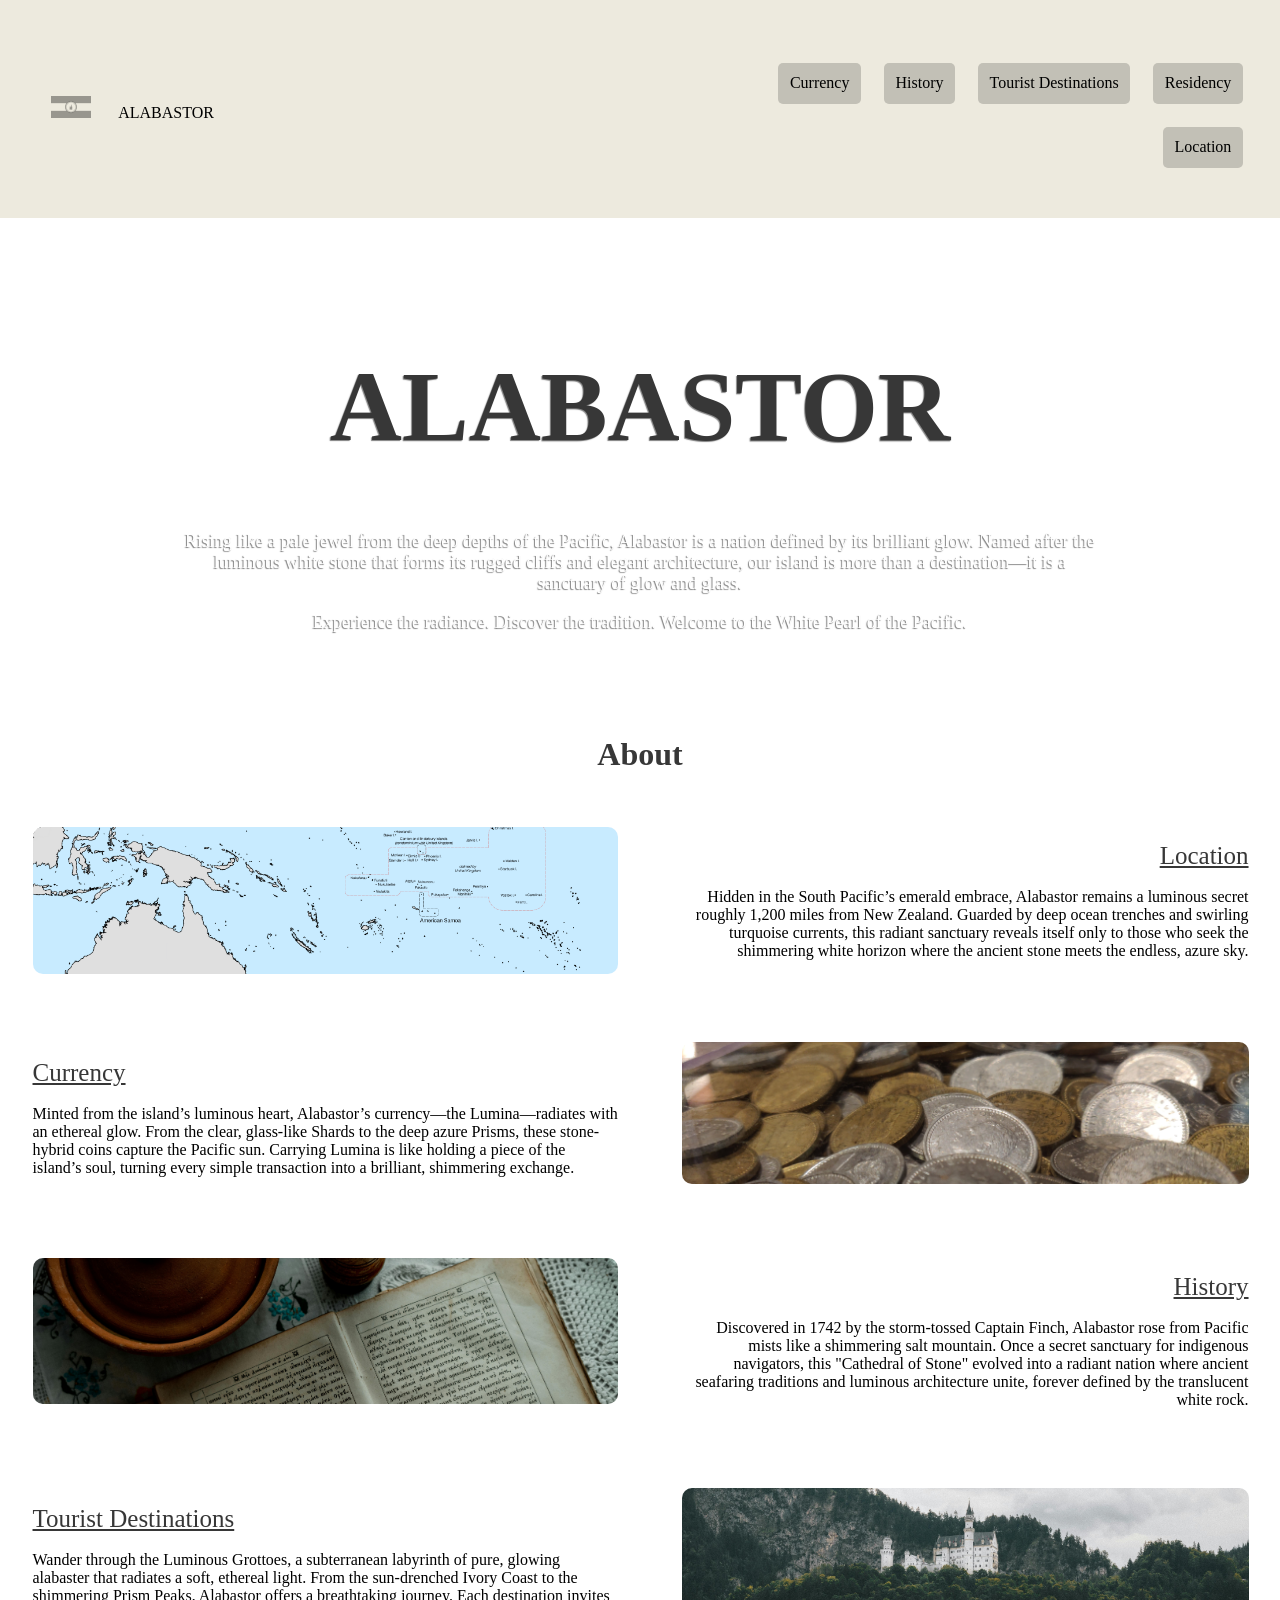
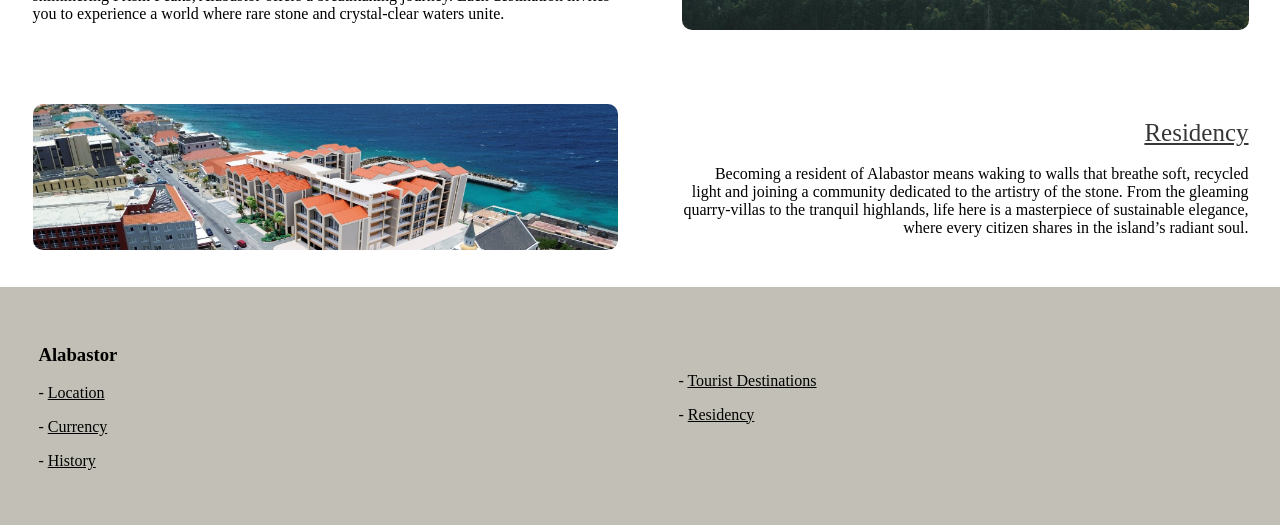
==== Website Assessment/index.html @ 1483ee30 "Final 1.0 Added all the text and images and the other 2 html files as planned. Everything works corr" ====
<!DOCTYPE html>
<html lang="en">
    <!--
    The head section contains important infortmation for the browser to access
    -->
    <head>
        <title>Alabastor</title>
        <meta charset="UTF-8" />
        <meta name="viewport" content="width=device-width, initial-scale=1.0">
        <link rel="stylesheet" type="text/css" href="styles/styles.css">
        <link rel="preconnect" href="https://fonts.googleapis.com">
        <link rel="preconnect" href="https://fonts.gstatic.com" crossorigin>
        <link href="https://fonts.googleapis.com/css2?family=Google+Sans:ital,opsz,wght@0,17..18,400..700;1,17..18,400..700&family=Roboto:ital,wght@0,100..900;1,100..900&display=swap" rel="stylesheet">
    </head>
    <body class="google-sans-regular">
        <div class="index-wrapper">
            <div class="nav-bar">
                <div class="logo">
                    <img src="images/alabastor%20flag.png" alt="alabastor flag" width="40px" height="auto">
                    <a class="logo" href="index.html">ALABASTOR</a>
                </div>
                <div class="nav">
                    <a href="Residency.html">Residency</a>
                    <a href="tourist-destinations.html">Tourist Destinations</a>
                    <a href="History.html">History</a>
                    <a href="Currency.html">Currency</a>
                    <a href="location.html">Location</a>
                </div>
            </div>
            <div class="header">
                <h1 class="dark-grey" style="font-size: 100px;">ALABASTOR</h1>
                <p class="white" style="font-size: large; padding: 0% 10%;">Rising like a pale jewel from the deep depths of the Pacific,
                    Alabastor is a nation defined by its brilliant glow.
                    Named after the luminous white stone that forms its rugged cliffs and elegant architecture,
                    our island is more than a destination—it is a sanctuary of glow and glass.</p>
                <p class="white" style="font-size: large">Experience the radiance. Discover the tradition.
                    Welcome to the White Pearl of the Pacific.</p>
            </div>
            <div class="sub-header">
                <h1>About</h1>
            </div>
            
            <div class="image1"><img src="images/location.png" alt="map of the pacific ocean islands" width="100%" height="auto" style="border-radius: 10px;"></div>
            <div class="text1"><p><a href="location.html">Location</a>
                                <br><br>
                                    Hidden in the South Pacific’s emerald embrace, Alabastor remains a luminous secret roughly 1,200 miles from New Zealand.
                                    Guarded by deep ocean trenches and swirling turquoise currents,
                                    this radiant sanctuary reveals itself only to those who seek the shimmering white horizon where the ancient stone meets the endless,
                                    azure sky.</p></div>
            
            <div class="text2"><p><a href="currency.html">Currency</a>
                                <br><br>
                                    Minted from the island’s luminous heart, Alabastor’s currency—the Lumina—radiates with an ethereal glow.
                                    From the clear, glass-like Shards to the deep azure Prisms, these stone-hybrid coins capture the Pacific sun.
                                    Carrying Lumina is like holding a piece of the island’s soul, turning every simple transaction into a brilliant,
                                    shimmering exchange.</p></div>  
            <div class="image2"><img src="images/coins.jpg" alt="image of a pile of coins" width="100%" height="auto" style="border-radius: 10px;"></div>
            
            <div class="image3"><img src="images/old%20open%20book.jpeg" alt="image of a old book open on a table" width="100%" height="auto" style="border-radius: 10px;"></div>
            <div class="text3"><p><a href="history.html">History</a>
                                <br><br>
                                    Discovered in 1742 by the storm-tossed Captain Finch, Alabastor rose from Pacific mists like a shimmering salt mountain.
                                    Once a secret sanctuary for indigenous navigators, this "Cathedral of Stone" evolved into a radiant nation where ancient seafaring traditions
                                    and luminous architecture unite, forever defined by the translucent white rock.</p></div>
            
            <div class="text4"><p><a href="tourist-destinations.html">Tourist Destinations</a>
                                <br><br>
                                    Wander through the Luminous Grottoes, a subterranean labyrinth of pure, glowing alabaster that radiates a soft,
                                    ethereal light. From the sun-drenched Ivory Coast to the shimmering Prism Peaks, Alabastor offers a breathtaking journey.
                                    Each destination invites you to experience a world where rare stone and crystal-clear waters unite.</p></div>
            <div class="image4"><img src="images/castle.jpeg" alt="landscape image with a white castle on a hill" width="100%" height="auto" style="border-radius: 10px;"></div>
            
            <div class="image5"><img src="images/beach%20apartments.jpg" alt="picture of apartments by the beach" width="100%" height="auto" style="border-radius: 10px;"></div>
            <div class="text5"><p><a href="residency.html">Residency</a>
                                <br><br>
                                    Becoming a resident of Alabastor means waking to walls that breathe soft,
                                    recycled light and joining a community dedicated to the artistry of the stone. From the gleaming quarry-villas to the tranquil highlands,
                                    life here is a masterpiece of sustainable elegance, where every citizen shares in the island’s radiant soul.</p></div>
            
            <div class="footer">
                <div class="footer1">
                    <h3>Alabastor</h3>
                    <p> - <a href="location.html">Location</a></p>
                    <p> - <a href="currency.html">Currency</a></p>
                    <p> - <a href="history.html">History</a></p>
                </div>
                <div class="footer2">
                    <h3 class="c2c0b6">hidden</h3>
                    <p> - <a href="tourist-destinations.html">Tourist Destinations</a></p>
                    <p> - <a href="residency.html">Residency</a></p>
                </div>
            </div>
            
        </div>
    </body>
</html>
---- Website Assessment/styles/styles.css ----
/*insert font family*/
.google-sans-regular {
  font-family: "Google Sans";
  font-optical-sizing: auto;
  font-weight: 400;
  font-style: normal;
  font-variation-settings:"wdth" 100;
}

/*This style affect all content*/
body {
    margin: auto;
}

/*Styling the index page display grid*/
.index-wrapper {
    display: grid;
    grid-template-columns: auto auto;
    grid-template-rows: auto;
    grid-template-areas: 
        "nav-bar nav-bar"
        "header header"
        "sub-header sub-header"
        "image1 text1"
        "text2 image2"
        "image3 text3"
        "text4 image4"
        "image5 text5"
        "footer footer"
        ;
}

/*Styling the page display grids*/
.page-wrapper {
    display: grid;
    grid-template-columns: auto auto;
    grid-template-rows: auto;
    grid-template-areas: 
        "nav-bar nav-bar"
        "page-img page-img"
        "sub-header sub-header"
        "main main"
        "footer footer"
}

.nav-bar {
    grid-area: nav-bar;
    display: flex;
    background-color: #edeade;
    /*height: 70px;*/
    overflow: hidden;
    margin: 0;
}

/*Styling for the hyperlink logo in the top left of nav bar*/

.logo {
    width: 50%;
    margin: 0;
    padding: 4%;
    align-self: center;
}

/*Styling the hyperlink next to the logo*/

.logo a {
    text-decoration: none;
    color: black;
    font-weight: 500;
    padding-bottom: 4%;
    padding-top: 4%;
    align-self: center;
}

/*Styling of the nav bar*/

.nav {
    width: 50%;
    text-align: right;
    padding-right: 2%;
    padding-top: 4%;
    padding-bottom: 3%;
}

/*Styling of the nav bar buttons*/

.nav a {
    float: right;
    text-decoration: none;
    text-align: center;
    background-color: #c2c0b6;
    display: block;
    margin: 2%;
    padding: 2%;
    color: black;
    border-radius: 5px;
}

.nav a:hover {
    background-color: #98968e;
}

/*Styling of the main index page header*/

.header {
    grid-area: header;
    margin: 0;
    background-image: url(/images/beach.jpeg);
    background-size: cover;
    background-repeat: no-repeat;
    text-align: center;
    padding: 5%;
    align-self: center;
    text-shadow: -1px 1px 1px rgba(0, 0, 0, 0.5);
}

.dark-grey {
    color: #373737;
}

.white {
    color: white;
}

.page-img {
    grid-area: page-img;
    margin: 0;
    height: 200px;
    background-size: cover;
    background-repeat: no-repeat;
}

.sub-header {
    grid-area: sub-header;
    margin: 0;
    text-align: center;
    background-color: white;
    color: #373737;
}

.main {
    grid-area: main;
    text-align: center;
    padding: 2% 15%;
    background-color: white;
    color: #373737;
}

.image1 { grid-area: image1; text-align: left; padding: 5%;}
.text1 { grid-area: text1; text-align: right; padding: 5%;}
.text1 a { color: #373737; font-size: 25px; }

.text2 { grid-area: text2; text-align: left; padding: 5%;}
.text2 a { color: #373737; font-size: 25px; }
.image2 { grid-area: image2; text-align: right; padding: 5%;}

.image3 { grid-area: image3; text-align: left; padding: 5%;}
.text3 { grid-area: text3; text-align: right; padding: 5%;}
.text3 a { color: #373737; font-size: 25px; }

.text4 { grid-area: text4; text-align: left; padding: 5%;}
.text4 a { color: #373737; font-size: 25px; }
.image4 { grid-area: image4; text-align: right; padding: 5%;}

.image5 { grid-area: image5; text-align: left; padding: 5%;}
.text5 { grid-area: text5; text-align: right; padding: 5%;}
.text5 a { color: #373737; font-size: 25px; }

.footer {
    grid-area: footer;
    background-color: #c2c0b6;
    margin: 0;
    text-align: center;
    display: flex;
}

.c2c0b6 {
    color: #c2c0b6;
}

.footer1 {
    padding: 3%;
    width: 50%;
    text-align: left;
    color: black;
}

.footer1 a {
    color: black;
}

.footer2 {
    padding: 2%;
    width: 50%;
    text-align: left;
}

.footer2 a {
    color: black;
}
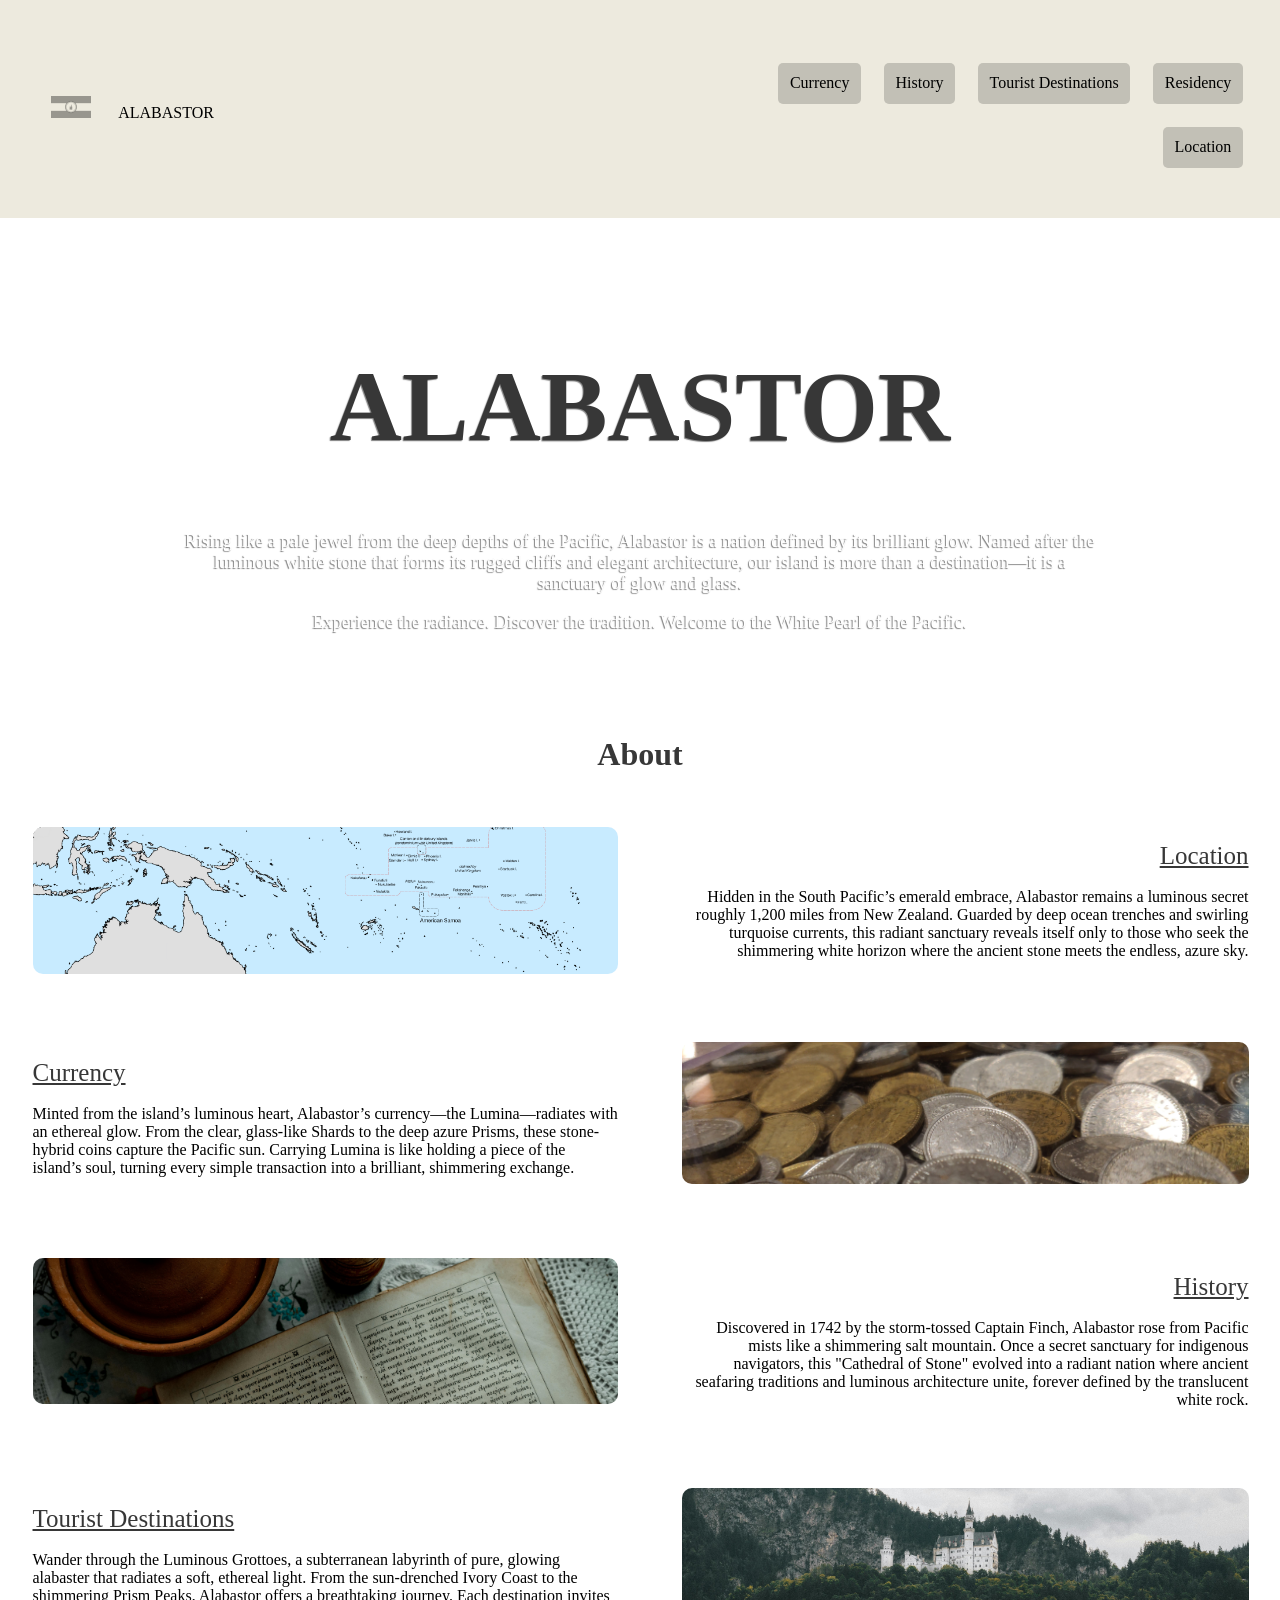
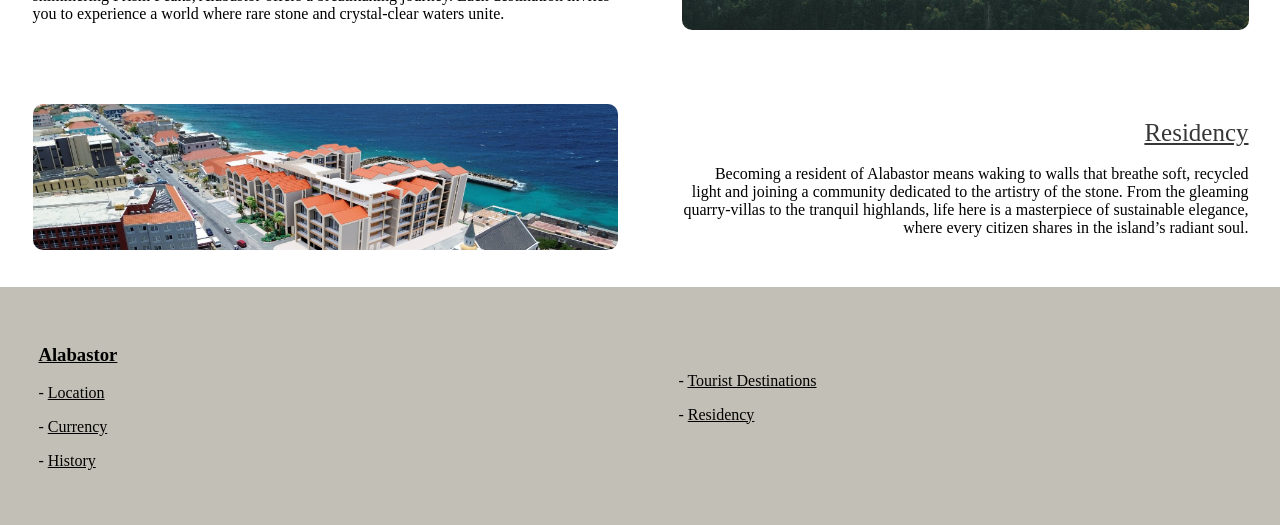
==== commit 462da5a2: "FINAL 1.1 Added comments Made the word "Alabastor" at the top of the footer also a hyperlink" ====
--- a/Website Assessment/index.html
+++ b/Website Assessment/index.html
@@ -1,8 +1,6 @@
 <!DOCTYPE html>
 <html lang="en">
-    <!--
-    The head section contains important infortmation for the browser to access
-    -->
+    <!--The head section contains important infortmation for the browser to access-->
     <head>
         <title>Alabastor</title>
         <meta charset="UTF-8" />
@@ -12,13 +10,18 @@
         <link rel="preconnect" href="https://fonts.gstatic.com" crossorigin>
         <link href="https://fonts.googleapis.com/css2?family=Google+Sans:ital,opsz,wght@0,17..18,400..700;1,17..18,400..700&family=Roboto:ital,wght@0,100..900;1,100..900&display=swap" rel="stylesheet">
     </head>
+    <!--The body section contains all visible content and the class is for the access of the font-->
     <body class="google-sans-regular">
+        <!--Assigns all content to the class that creates the grid layout for the index page-->
         <div class="index-wrapper">
+            <!--NAVIGATION BAR-->
             <div class="nav-bar">
+                <!--Logo image and text hyperlink at the left of the nav bar-->
                 <div class="logo">
                     <img src="images/alabastor%20flag.png" alt="alabastor flag" width="40px" height="auto">
                     <a class="logo" href="index.html">ALABASTOR</a>
                 </div>
+                <!--All buttons in the nav bar-->
                 <div class="nav">
                     <a href="Residency.html">Residency</a>
                     <a href="tourist-destinations.html">Tourist Destinations</a>
@@ -27,6 +30,8 @@
                     <a href="location.html">Location</a>
                 </div>
             </div>
+            
+            <!--Main image & title that displays at the top of the page-->
             <div class="header">
                 <h1 class="dark-grey" style="font-size: 100px;">ALABASTOR</h1>
                 <p class="white" style="font-size: large; padding: 0% 10%;">Rising like a pale jewel from the deep depths of the Pacific,
@@ -36,10 +41,13 @@
                 <p class="white" style="font-size: large">Experience the radiance. Discover the tradition.
                     Welcome to the White Pearl of the Pacific.</p>
             </div>
+            
+            <!--Sub-header underneath the main header image & text to label the main content below-->
             <div class="sub-header">
                 <h1>About</h1>
             </div>
             
+            <!--This section includes all the main text and image content shown to the user-->
             <div class="image1"><img src="images/location.png" alt="map of the pacific ocean islands" width="100%" height="auto" style="border-radius: 10px;"></div>
             <div class="text1"><p><a href="location.html">Location</a>
                                 <br><br>
@@ -77,9 +85,10 @@
                                     recycled light and joining a community dedicated to the artistry of the stone. From the gleaming quarry-villas to the tranquil highlands,
                                     life here is a masterpiece of sustainable elegance, where every citizen shares in the island’s radiant soul.</p></div>
             
+            <!--This section is the footer box area at the bottom with hyperlinks to each section page, like the nav bar-->
             <div class="footer">
                 <div class="footer1">
-                    <h3>Alabastor</h3>
+                    <h3><a href="index.html">Alabastor</a></h3>
                     <p> - <a href="location.html">Location</a></p>
                     <p> - <a href="currency.html">Currency</a></p>
                     <p> - <a href="history.html">History</a></p>
--- a/Website Assessment/styles/styles.css
+++ b/Website Assessment/styles/styles.css
@@ -30,7 +30,7 @@
         ;
 }
 
-/*Styling the page display grids*/
+/*Styling the section page display grids*/
 .page-wrapper {
     display: grid;
     grid-template-columns: auto auto;
@@ -43,11 +43,11 @@
         "footer footer"
 }
 
+/*Styling for the navigation bar*/
 .nav-bar {
     grid-area: nav-bar;
     display: flex;
     background-color: #edeade;
-    /*height: 70px;*/
     overflow: hidden;
     margin: 0;
 }
@@ -72,7 +72,7 @@
     align-self: center;
 }
 
-/*Styling of the nav bar*/
+/*Styling of the area of the nav bar with the buttons*/
 
 .nav {
     width: 50%;
@@ -100,7 +100,7 @@
     background-color: #98968e;
 }
 
-/*Styling of the main index page header*/
+/*Styling of the main index page header (text and image)*/
 
 .header {
     grid-area: header;
@@ -114,6 +114,7 @@
     text-shadow: -1px 1px 1px rgba(0, 0, 0, 0.5);
 }
 
+/*Classes created just to make the text a certain colour*/
 .dark-grey {
     color: #373737;
 }
@@ -122,6 +123,11 @@
     color: white;
 }
 
+.c2c0b6 {
+    color: #c2c0b6;
+}
+
+/*Styling for the main image at the top of each section page*/
 .page-img {
     grid-area: page-img;
     margin: 0;
@@ -130,6 +136,7 @@
     background-repeat: no-repeat;
 }
 
+/*Styling for the sub-headers below the top images of each page*/
 .sub-header {
     grid-area: sub-header;
     margin: 0;
@@ -138,6 +145,7 @@
     color: #373737;
 }
 
+/*Styling for the main content of the section pages*/
 .main {
     grid-area: main;
     text-align: center;
@@ -146,6 +154,7 @@
     color: #373737;
 }
 
+/*All the styling for the main content on the index page*/
 .image1 { grid-area: image1; text-align: left; padding: 5%;}
 .text1 { grid-area: text1; text-align: right; padding: 5%;}
 .text1 a { color: #373737; font-size: 25px; }
@@ -166,6 +175,7 @@
 .text5 { grid-area: text5; text-align: right; padding: 5%;}
 .text5 a { color: #373737; font-size: 25px; }
 
+/*Styling for the footer box area*/
 .footer {
     grid-area: footer;
     background-color: #c2c0b6;
@@ -174,10 +184,7 @@
     display: flex;
 }
 
-.c2c0b6 {
-    color: #c2c0b6;
-}
-
+/*Styles for the left side of the footer*/
 .footer1 {
     padding: 3%;
     width: 50%;
@@ -189,6 +196,7 @@
     color: black;
 }
 
+/*Styles for the right side of the footer*/
 .footer2 {
     padding: 2%;
     width: 50%;
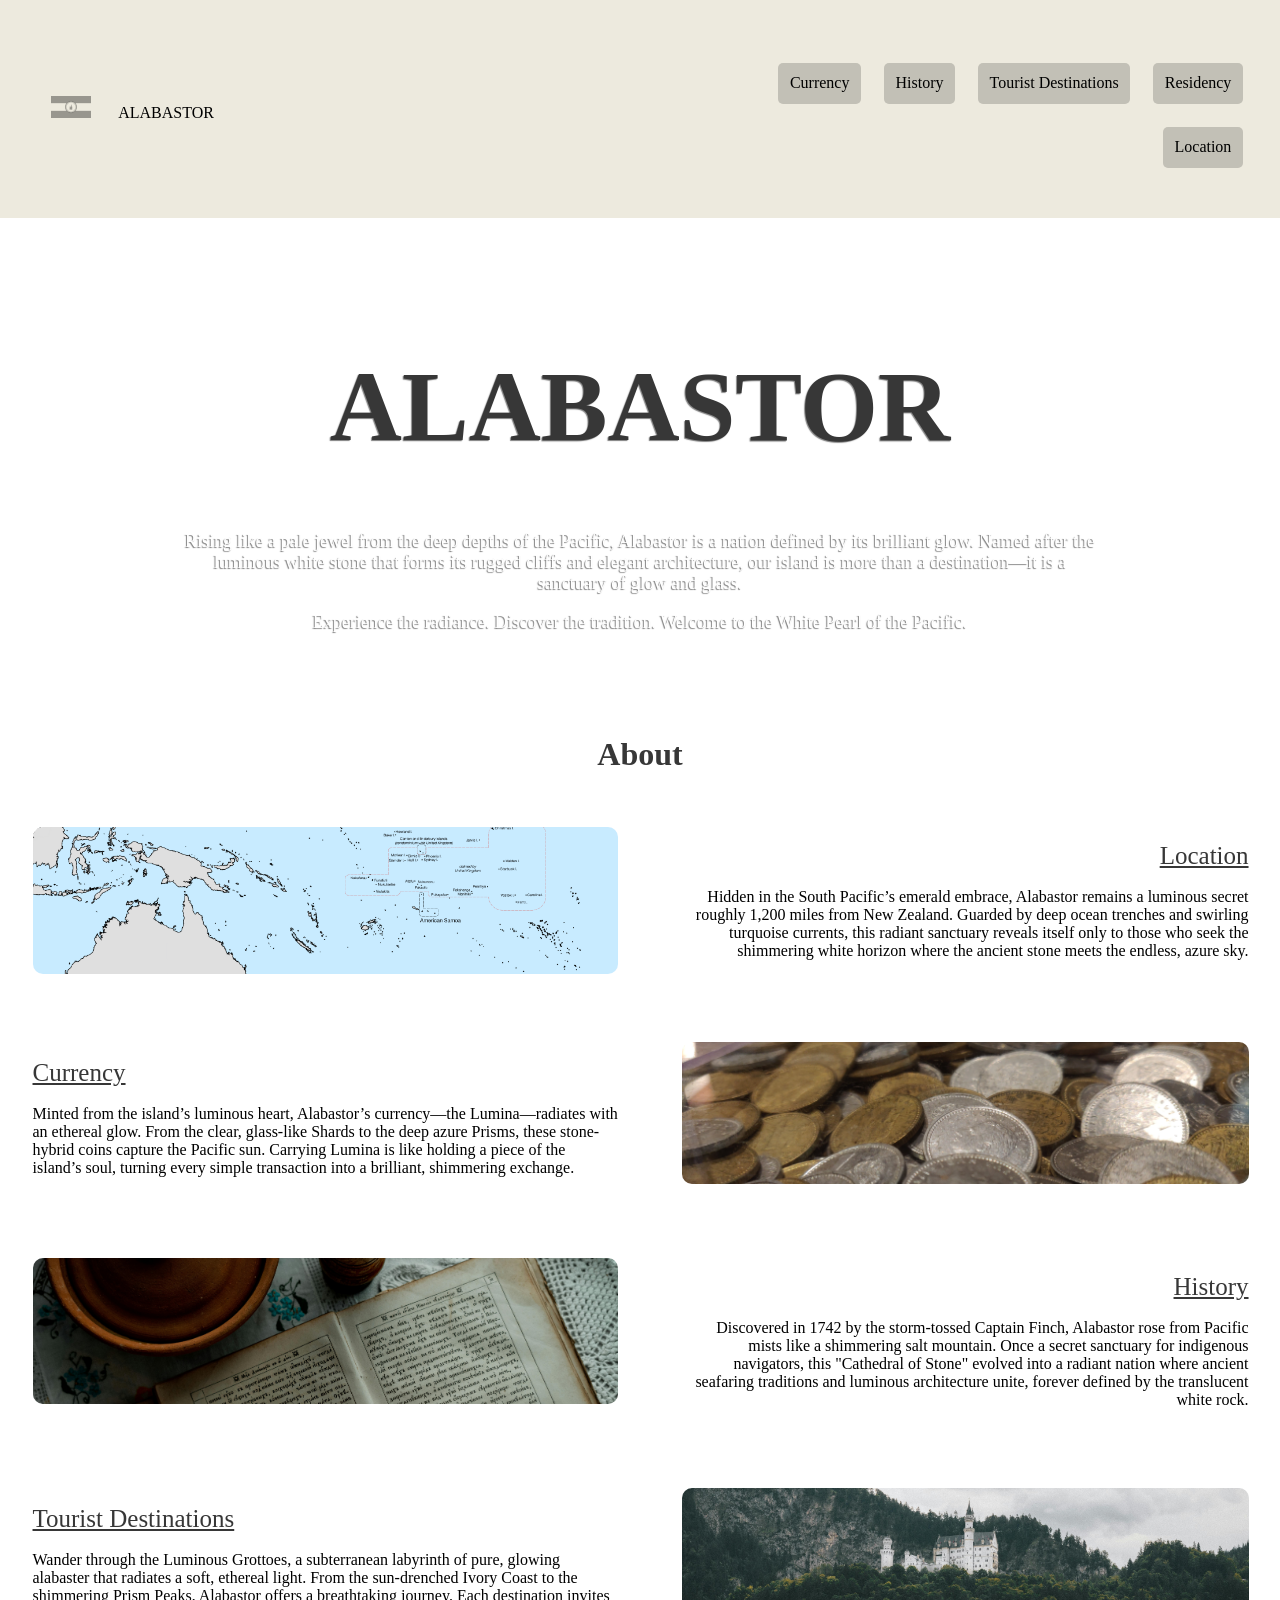
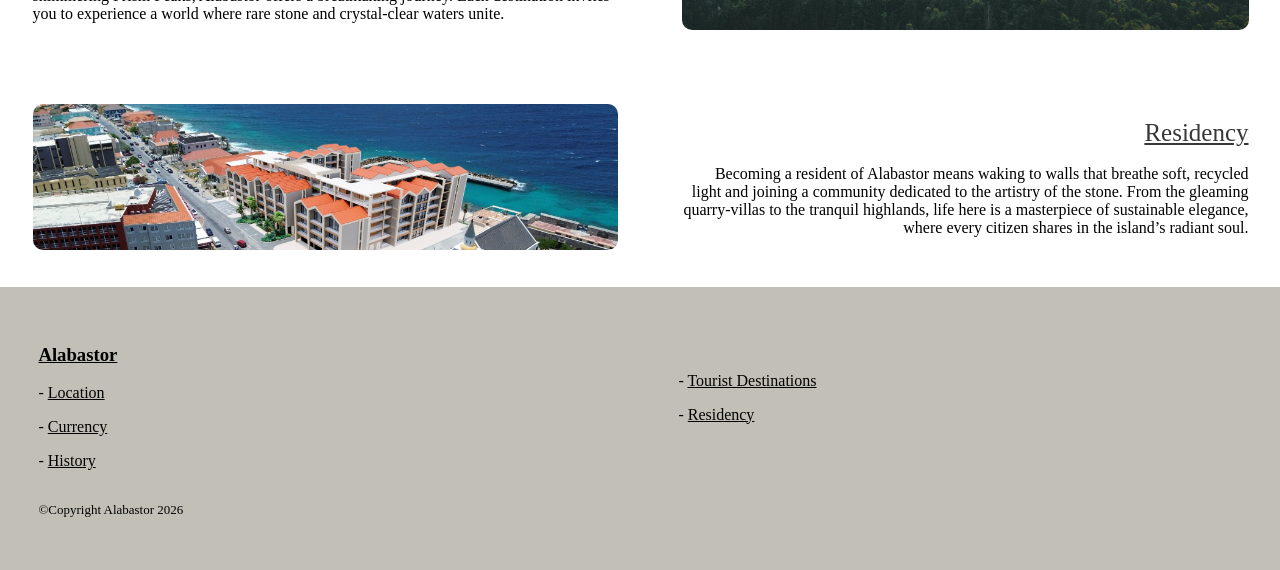
==== commit 8323c284: "FINAL 1.2 Added comments to each section page and added a copyright line at the bottom of the footer" ====
--- a/Website Assessment/index.html
+++ b/Website Assessment/index.html
@@ -5,7 +5,9 @@
         <title>Alabastor</title>
         <meta charset="UTF-8" />
         <meta name="viewport" content="width=device-width, initial-scale=1.0">
+        <!--Linking to external file stylesheet-->
         <link rel="stylesheet" type="text/css" href="styles/styles.css">
+        <!--Linking to external font family-->
         <link rel="preconnect" href="https://fonts.googleapis.com">
         <link rel="preconnect" href="https://fonts.gstatic.com" crossorigin>
         <link href="https://fonts.googleapis.com/css2?family=Google+Sans:ital,opsz,wght@0,17..18,400..700;1,17..18,400..700&family=Roboto:ital,wght@0,100..900;1,100..900&display=swap" rel="stylesheet">
@@ -92,6 +94,7 @@
                     <p> - <a href="location.html">Location</a></p>
                     <p> - <a href="currency.html">Currency</a></p>
                     <p> - <a href="history.html">History</a></p>
+                    <p style="font-size: 13px"><br>©Copyright Alabastor 2026</p>
                 </div>
                 <div class="footer2">
                     <h3 class="c2c0b6">hidden</h3>
